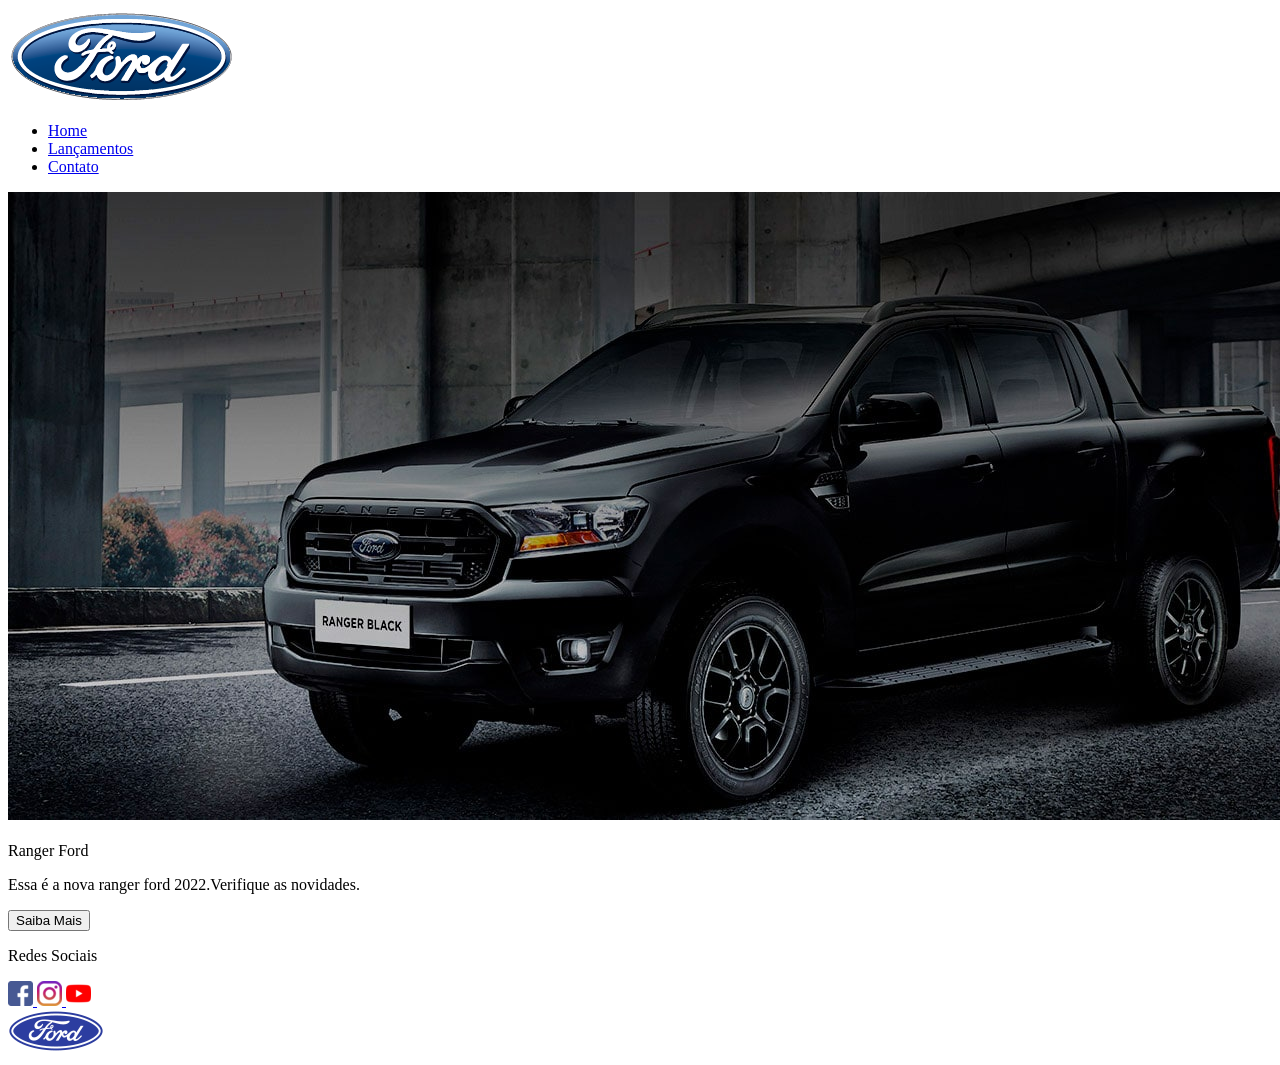
==== index.html @ 68ec41b5 "Criação do repositório, criação da página principal (index.html) e da pasta assets(imagens, videos e" ====
<!DOCTYPE html>
<html lang="en">

<head>
    <meta charset="UTF-8">
    <meta name="viewport" content="width=device-width, initial-scale=1.0">
    <link rel="icon" href="./css/reset.css">
    <link rel="icon" href="./css/colors.css">
    <link rel="stylesheet" href="./css/style.css">
    <link rel="stylesheet" href="./css/home.css">
    <title>Home</title>
</head>

<body>
    <header>
        <div class="nav-bar">
            <div class="nav-img">
                <img src="assets/logo-ford-256.png" alt="Logo Da Ford No Cabeçalho">
            </div>
            <nav>
                <ul class="nav-item">
                    <li class="nav-index"><a href="index.html">Home</a></li>
                    <li><a href="pages/lancamento.html">Lançamentos</a></li>
                    <li><a href="pages/contato.html">Contato</a></li>
                </ul>
            </nav>
        </div>
    </header>
    <main>
        <div class="card-Ranger">
            <img src="assets/imagem_1.jpg" alt="Imagem do carro Ford Ranger" class="imgRanger">
            <div class="card-Ranger-texto">
                <br>
                <label>Ranger Ford</label>
                <p>Essa é a nova ranger ford 2022.Verifique as novidades.</p>
                <button class="btn">Saiba Mais</button>
            </div>
        </div>
    </main>
    <footer>
        <div class="footer">

            <div class="footer-redes">
                <p>Redes Sociais</p>

                <a href="https://www.facebook.com/FordBrasil/?locale=pt_BR">
                    <img src="./assets/facebook.png" alt="Facebook">
                </a>

                <a href="https://www.instagram.com/fordbrasil/">
                    <img src="./assets/instagram.png" alt="Instagram">
                </a>

                <a href="https://www.youtube.com/fordbrasil">
                    <img src="./assets/youtube.png" alt="YouTube">
                </a>
            </div>

            <img class="logo-footer" src="./assets/ford-96.png" alt="Logo da Ford">

        </div>
    </footer>
</body>

</html>
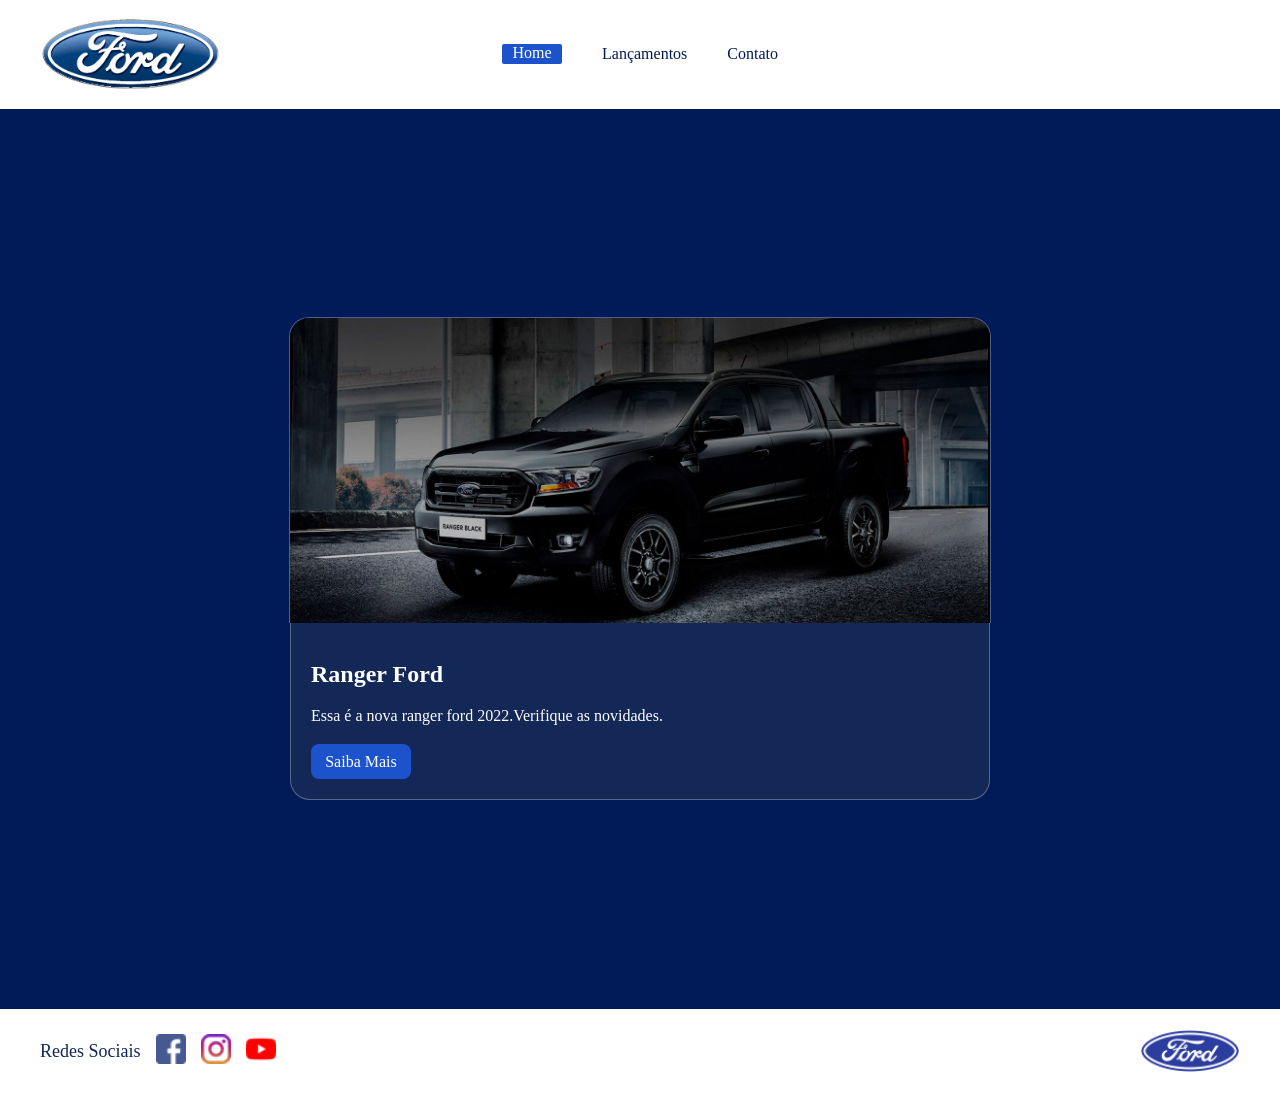
==== commit 25448d19: "ajuste de tamanho e responsividade das paginas com flex-box no main; modificação no form da página c" ====
--- a/index.html
+++ b/index.html
@@ -1,5 +1,5 @@
 <!DOCTYPE html>
-<html lang="en">
+<html lang="pt-br">
 
 <head>
     <meta charset="UTF-8">
@@ -27,7 +27,7 @@
         </div>
     </header>
     <main>
-        <div class="card-Ranger">
+        <section class="card-Ranger">
             <img src="assets/imagem_1.jpg" alt="Imagem do carro Ford Ranger" class="imgRanger">
             <div class="card-Ranger-texto">
                 <br>
@@ -35,30 +35,22 @@
                 <p>Essa é a nova ranger ford 2022.Verifique as novidades.</p>
                 <button class="btn">Saiba Mais</button>
             </div>
+        </section>
+    </main>
+    <footer class="footer">
+        <div class="footer-redes">
+            <p>Redes Sociais</p>
+            <a href="https://www.facebook.com/FordBrasil/?locale=pt_BR">
+                <img src="./assets/facebook.png" alt="Facebook">
+            </a>
+            <a href="https://www.instagram.com/fordbrasil/">
+                <img src="./assets/instagram.png" alt="Instagram">
+            </a>
+            <a href="https://www.youtube.com/fordbrasil">
+                <img src="./assets/youtube.png" alt="YouTube">
+            </a>
         </div>
-    </main>
-    <footer>
-        <div class="footer">
-
-            <div class="footer-redes">
-                <p>Redes Sociais</p>
-
-                <a href="https://www.facebook.com/FordBrasil/?locale=pt_BR">
-                    <img src="./assets/facebook.png" alt="Facebook">
-                </a>
-
-                <a href="https://www.instagram.com/fordbrasil/">
-                    <img src="./assets/instagram.png" alt="Instagram">
-                </a>
-
-                <a href="https://www.youtube.com/fordbrasil">
-                    <img src="./assets/youtube.png" alt="YouTube">
-                </a>
-            </div>
-
-            <img class="logo-footer" src="./assets/ford-96.png" alt="Logo da Ford">
-
-        </div>
+        <img class="logo-footer" src="./assets/ford-96.png" alt="Logo da Ford">
     </footer>
 </body>
 
--- a/css/colors.css
+++ b/css/colors.css
@@ -0,0 +1,10 @@
+:root{
+    --PRIMARY-DARK: #001B57;
+    --PRIMARY-MEDIUM: #132856;
+    --PRIMARY-LIGHT: #1C53CD;
+
+    --CHECKBOX: #3D5A98;
+
+    --NEUTRAL-LIGHT: white;
+    --NEUTRAL-DARK: black;
+}
--- a/css/style.css
+++ b/css/style.css
@@ -0,0 +1,110 @@
+body{
+    background-color: red;
+    margin: 0;
+}
+
+.nav-bar {
+    display: grid;
+    grid-template-columns: 1fr auto 1fr;
+    align-items: center;
+    padding: 15px 40px;
+    background-color: white;
+}
+
+.nav-bar img {
+    width: 180px;
+    max-width: 100%;
+}
+
+.nav-bar nav {
+    grid-column: 2;
+}
+
+.nav-item {
+    display: flex;
+    gap: 40px;
+    list-style: none;
+    margin: 0;
+    padding: 0;
+    align-items: center;
+}
+
+a {
+    text-decoration: none;
+    color: #001B57;
+}
+
+main {
+    background-color: #001B57;
+}
+
+.footer {
+    display: flex;
+    justify-content: space-between;
+    align-items: center;
+    background-color: white;
+    padding: 20px 40px;
+}
+
+.footer-redes {
+    display: flex;
+    align-items: center;
+    gap: 15px;
+}
+
+.footer-redes p {
+    color: #132856;
+    margin: 0;
+    font-size: 18px;
+}
+
+.footer-redes img {
+    width: 30px;
+    height: 30px;
+}
+
+.logo-footer {
+    width: 100px;
+    height: auto;
+}
+
+@media (max-width: 768px) {
+
+    .nav-bar {
+        display: flex;
+        flex-direction: column;
+        gap: 20px;
+        padding: 20px;
+    }
+
+    .nav-item {
+        flex-wrap: wrap;
+        justify-content: center;
+        gap: 20px;
+    }
+
+    .footer {
+        flex-direction: column;
+        gap: 20px;
+        text-align: center;
+    }
+
+    .footer-redes {
+        flex-wrap: wrap;
+        justify-content: center;
+    }
+
+}
+
+@media (max-width: 480px) {
+
+    .nav-bar img {
+        width: 150px;
+    }
+
+    .nav-item {
+        flex-direction: column;
+        gap: 15px;
+    }
+
+}
--- a/css/home.css
+++ b/css/home.css
@@ -0,0 +1,114 @@
+main {
+    width: 100%;
+    min-height: 100vh;
+    display: flex;
+    align-items: center;
+    justify-content: center;
+}
+
+.nav-index {
+    background-color: #1C53CD;
+    width: 60px;
+    height: 20px;
+    text-align: center;
+    border-radius: 2px;
+}
+
+.nav-index a {
+    color: white;
+}
+
+.card-Ranger {
+    display: flex;
+    flex-direction: column;
+    align-items: center;
+    justify-content: center;
+}
+
+.imgRanger {
+    width: 100%;
+    max-width: 700px;
+    height: auto;
+    border-radius: 20px 20px 0 0;
+    border-left: 1px solid rgba(255,255,255,.3);
+    border-right: 1px solid rgba(255,255,255,.3);
+    border-top: 1px solid rgba(255,255,255,.3);
+}
+
+.card-Ranger-texto {
+    background-color: #132856;
+    width: 100%;
+    max-width: 700px;
+    padding: 20px;
+    box-sizing: border-box;
+    border-radius: 0 0 20px 20px;
+    border-left: 1px solid rgba(255,255,255,.3);
+    border-right: 1px solid rgba(255,255,255,.3);
+    border-bottom: 1px solid rgba(255,255,255,.3);
+}
+
+label {
+    color: white;
+    font-weight: bold;
+    font-size: 24px;
+}
+
+p {
+    color: white;
+    line-height: 1.5;
+}
+
+.btn {
+    all: unset;
+    display: inline-block;
+    width: 100px;
+    height: 35px;
+    text-align: center;
+    background-color: #1C53CD;
+    color: white;
+    border-radius: 8px;
+    cursor: pointer;
+}
+
+@media (max-width: 768px) {
+
+    .card-Ranger {
+        padding-top: 40px;
+    }
+
+    .card-Ranger-texto {
+        text-align: center;
+    }
+
+    label {
+        font-size: 22px;
+    }
+
+}
+
+@media (max-width: 480px) {
+
+    .imgRanger {
+        border-radius: 12px 12px 0 0;
+    }
+
+    .card-Ranger-texto {
+        border-radius: 0 0 12px 12px;
+        padding: 15px;
+    }
+
+    label {
+        font-size: 20px;
+    }
+
+    p {
+        font-size: 14px;
+    }
+
+    .btn {
+        width: 100%;
+        height: 40px;
+        margin-top: 10px;
+    }
+
+}
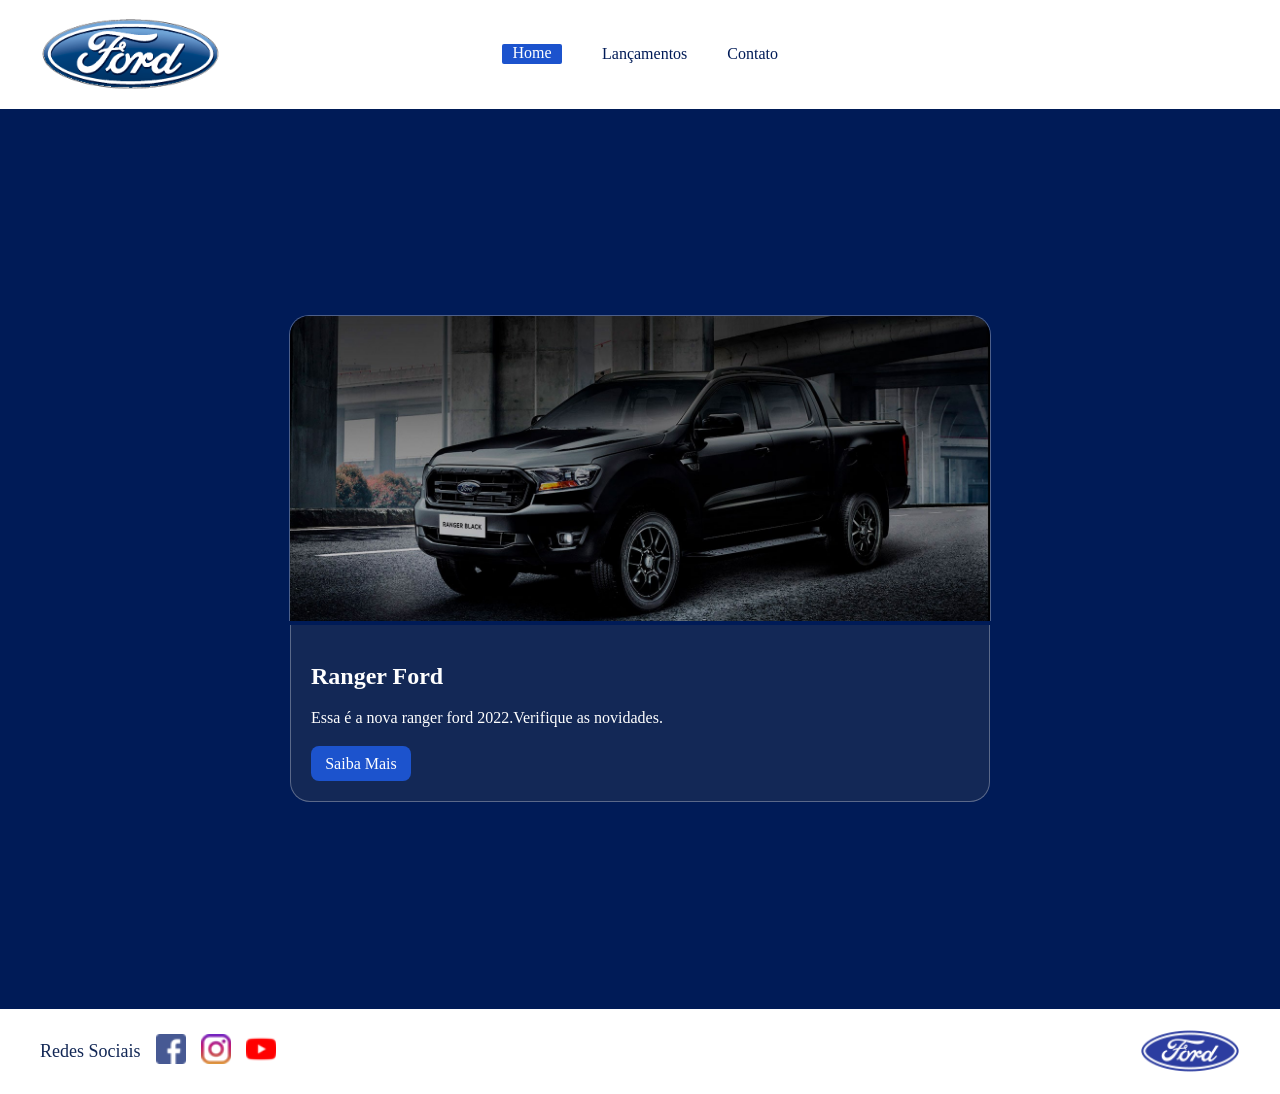
==== commit 17bce641: "alteração nos media queries e no css para responsividade." ====
--- a/index.html
+++ b/index.html
@@ -28,7 +28,9 @@
     </header>
     <main>
         <section class="card-Ranger">
+            <a href="./pages/lancamento.html">
             <img src="assets/imagem_1.jpg" alt="Imagem do carro Ford Ranger" class="imgRanger">
+            </a>
             <div class="card-Ranger-texto">
                 <br>
                 <label>Ranger Ford</label>
--- a/css/style.css
+++ b/css/style.css
@@ -68,7 +68,7 @@
     height: auto;
 }
 
-@media (max-width: 768px) {
+@media (max-width: 768px){
 
     .nav-bar {
         display: flex;
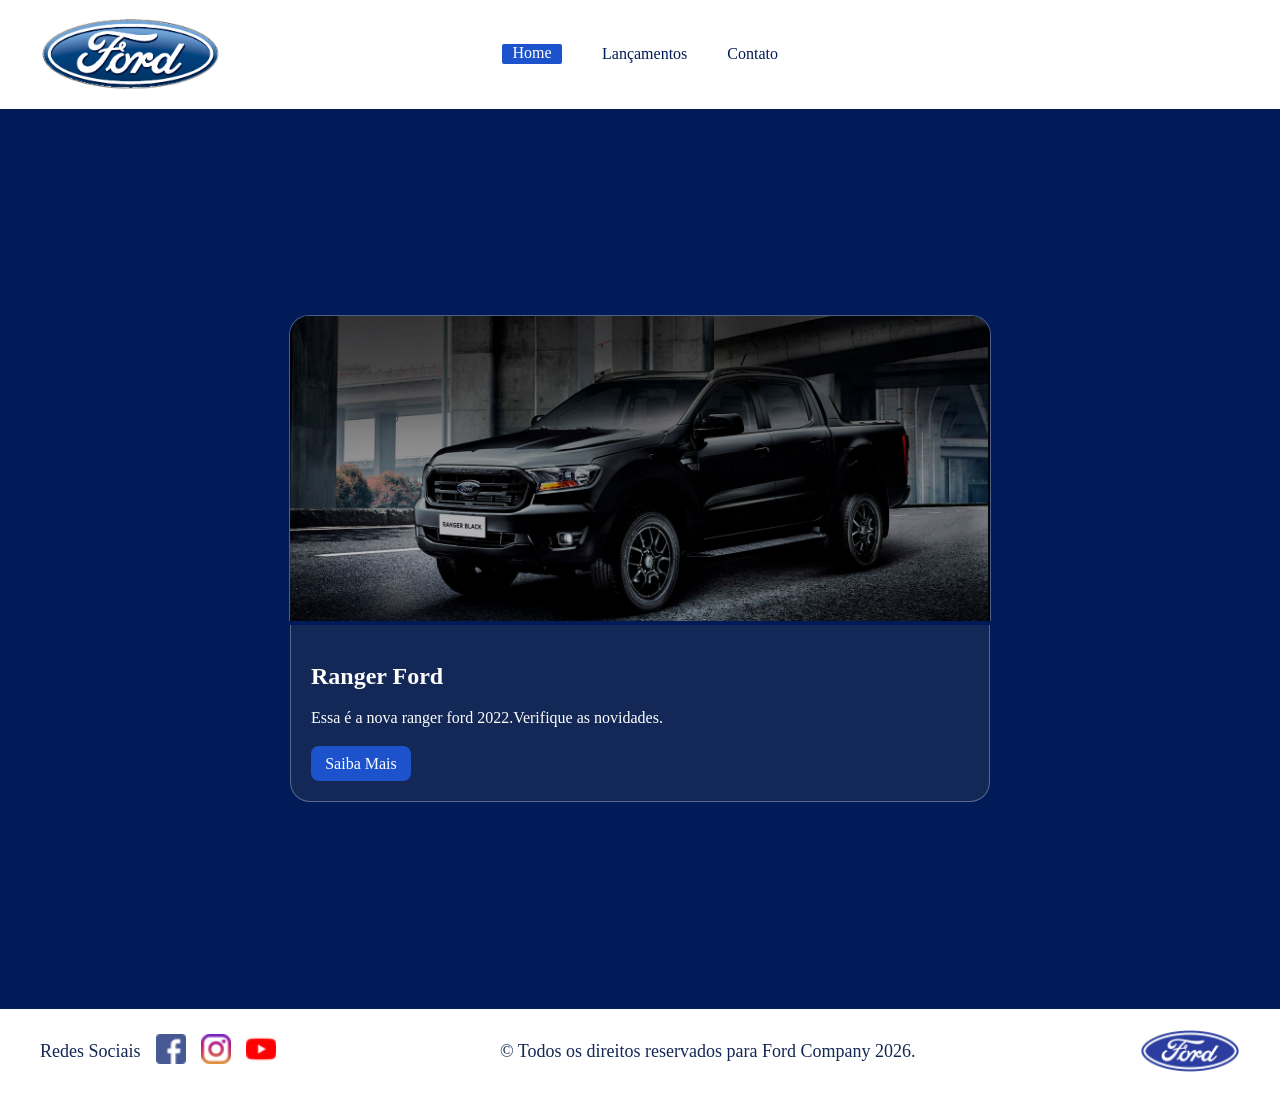
==== commit c969d0ac: "modificação na cor do body e adição do copyrigth." ====
--- a/index.html
+++ b/index.html
@@ -52,6 +52,7 @@
                 <img src="./assets/youtube.png" alt="YouTube">
             </a>
         </div>
+         <p>&copy; Todos os direitos reservados para Ford Company 2026.</p>
         <img class="logo-footer" src="./assets/ford-96.png" alt="Logo da Ford">
     </footer>
 </body>
--- a/css/style.css
+++ b/css/style.css
@@ -1,5 +1,4 @@
 body{
-    background-color: red;
     margin: 0;
 }
 
@@ -52,7 +51,7 @@
     gap: 15px;
 }
 
-.footer-redes p {
+.footer p {
     color: #132856;
     margin: 0;
     font-size: 18px;
